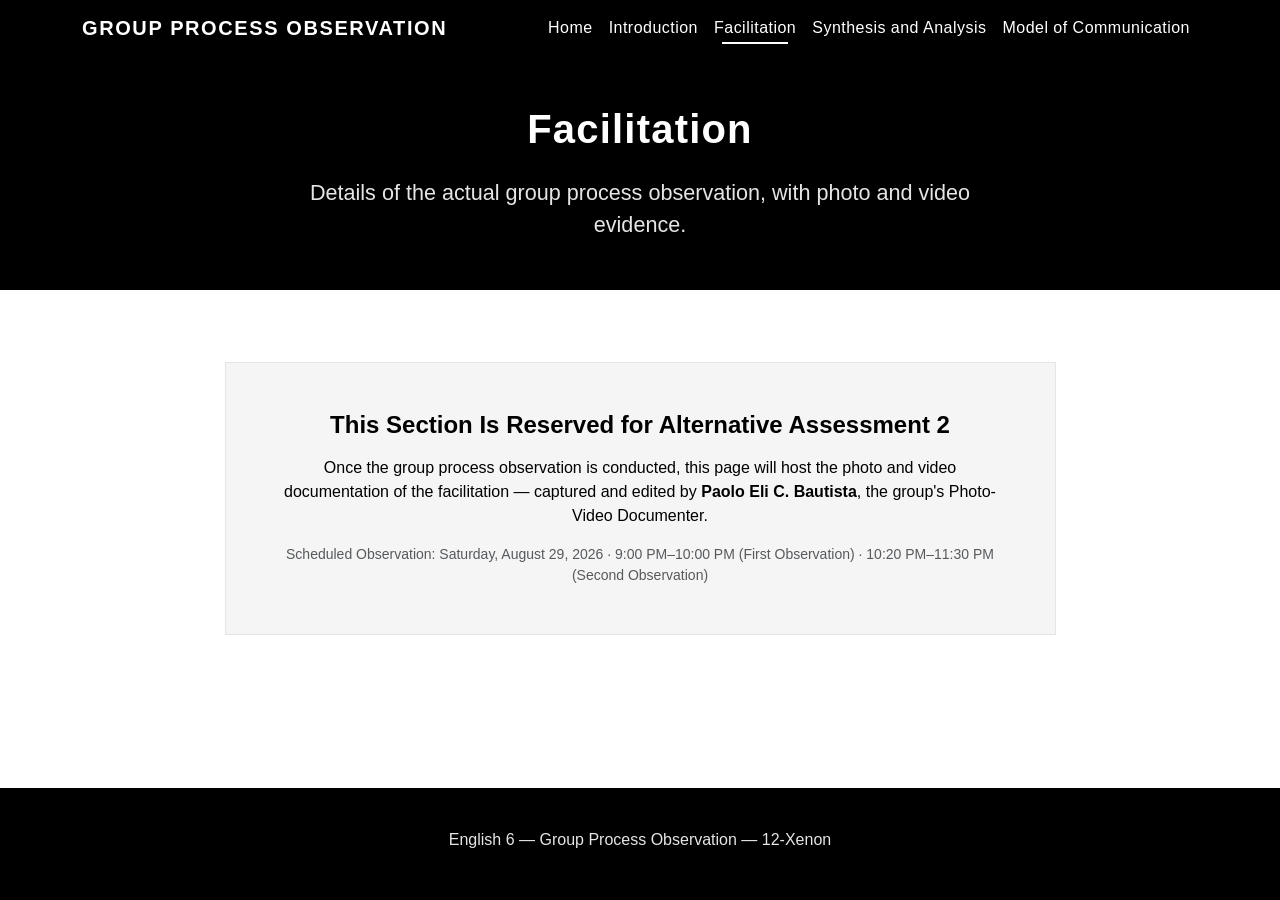
==== facilitation.html @ f80d8b5a "AA1 Updates" ====
<!DOCTYPE html>
<html lang="en">
<head>
  <meta charset="UTF-8">
  <meta name="viewport" content="width=device-width, initial-scale=1.0">
  <title>Group Process Observation — Facilitation</title>

  <link href="https://cdn.jsdelivr.net/npm/bootstrap@5.3.3/dist/css/bootstrap.min.css" rel="stylesheet">
  <link href="style.css" rel="stylesheet">
</head>
<body>

  <!-- navbar -->
  <nav class="navbar navbar-expand-lg navbar-bw sticky-top">
    <div class="container">
      <a class="navbar-brand" href="index.html">Group Process Observation</a>
      <button class="navbar-toggler" type="button" data-bs-toggle="collapse"
              data-bs-target="#mainNavbar" aria-controls="mainNavbar"
              aria-expanded="false" aria-label="Toggle navigation">
        <span class="navbar-toggler-icon"></span>
      </button>
      <div class="collapse navbar-collapse" id="mainNavbar">
        <ul class="navbar-nav ms-auto mb-2 mb-lg-0">
          <li class="nav-item">
            <a class="nav-link" href="index.html">Home</a>
          </li>
          <li class="nav-item">
            <a class="nav-link" href="introduction.html">Introduction</a>
          </li>
          <li class="nav-item">
            <a class="nav-link active" aria-current="page" href="facilitation.html">Facilitation</a>
          </li>
          <li class="nav-item">
            <a class="nav-link" href="summary-analysis.html">Synthesis and Analysis</a>
          </li>
          <li class="nav-item">
            <a class="nav-link" href="x-model.html">Model of Communication</a>
          </li>
        </ul>
      </div>
    </div>
  </nav>
  <!-- navbar -->

  <main>
    <!-- ===================== PAGE HEADER ===================== -->
    <section class="hero py-5">
      <div class="container">
        <h1 class="fs-1">Facilitation</h1>
        <p class="mb-0">
          Details of the actual group process observation, with photo and video evidence.
        </p>
      </div>
    </section>

    <!-- ===================== BODY CONTENT ===================== -->
    <section class="section">
      <div class="container">
        <div class="row justify-content-center">
          <div class="col-lg-9">
            <div class="card-bw bg-light-bw text-center p-5">
              <h2 class="h4 fw-bold mb-3">This Section Is Reserved for Alternative Assessment 2</h2>
              <p class="mb-3">
                Once the group process observation is conducted, this page will host the
                photo and video documentation of the facilitation &mdash; captured and edited by
                <strong>Paolo Eli C. Bautista</strong>, the group's Photo-Video Documenter.
              </p>
              <p class="mb-0 small text-muted">
                Scheduled Observation: Saturday, August 29, 2026 &middot;
                9:00 PM&ndash;10:00 PM (First Observation) &middot;
                10:20 PM&ndash;11:30 PM (Second Observation)
              </p>
            </div>
          </div>
        </div>
      </div>
    </section>
  </main>

  <!-- footer -->
  <footer class="footer-bw">
    <div class="container">
      <p class="mb-2">English 6 &mdash; Group Process Observation &mdash; 12‑Xenon</p>
    </div>
  </footer>
  <!-- footer -->

  <script src="https://cdn.jsdelivr.net/npm/bootstrap@5.3.3/dist/js/bootstrap.bundle.min.js"></script>
</body>
</html>
---- style.css ----
:root {
  --bw-black: #000000;
  --bw-white: #ffffff;
  --bw-gray-dark: #1a1a1a;
  --bw-gray: #6c6c6c;
  --bw-gray-light: #e5e5e5;
  --bw-gray-lighter: #f5f5f5;
}

html, body {
  height: 100%;
}

body {
  background-color: var(--bw-white);
  color: var(--bw-black);
  font-family: "Helvetica Neue", Arial, sans-serif;
  display: flex;
  flex-direction: column;
  min-height: 100vh;
}

main {
  flex: 1 0 auto;
}

.navbar-bw {
  background-color: var(--bw-black);
  border-bottom: 1px solid var(--bw-black);
}

.navbar-bw .navbar-brand {
  color: var(--bw-white) !important;
  font-weight: 700;
  letter-spacing: 0.08em;
  text-transform: uppercase;
}

.navbar-bw .nav-link {
  color: var(--bw-white) !important;
  font-weight: 500;
  letter-spacing: 0.03em;
  padding-left: 1rem;
  padding-right: 1rem;
  position: relative;
}

.navbar-bw .nav-link.active,
.navbar-bw .nav-link:hover {
  color: var(--bw-white) !important;
}

.navbar-bw .nav-link.active::after {
  content: "";
  position: absolute;
  left: 1rem;
  right: 1rem;
  bottom: 0.25rem;
  height: 2px;
  background-color: var(--bw-white);
}

.navbar-bw .navbar-toggler {
  border-color: var(--bw-white);
}

.navbar-bw .navbar-toggler-icon {
  filter: invert(1);
}

.hero {
  background-color: var(--bw-black);
  color: var(--bw-white);
  padding: 7rem 1rem;
  text-align: center;
}

.hero h1 {
  font-size: clamp(2rem, 6vw, 4.5rem);
  font-weight: 800;
  letter-spacing: 0.03em;
  margin-bottom: 1.5rem;
}

.hero p {
  font-size: clamp(1rem, 2vw, 1.35rem);
  max-width: 46rem;
  margin: 0 auto;
  color: var(--bw-gray-light);
}

.hero .btn-bw {
  margin-top: 2.5rem;
}

.btn-bw {
  background-color: var(--bw-white);
  color: var(--bw-black);
  border: 2px solid var(--bw-white);
  font-weight: 600;
  padding: 0.65rem 1.75rem;
  border-radius: 0;
  text-transform: uppercase;
  letter-spacing: 0.05em;
  transition: all 0.2s ease-in-out;
}

.btn-bw:hover {
  background-color: transparent;
  color: var(--bw-white);
}

.btn-outline-bw {
  background-color: transparent;
  color: var(--bw-black);
  border: 2px solid var(--bw-black);
  font-weight: 600;
  padding: 0.65rem 1.75rem;
  border-radius: 0;
  text-transform: uppercase;
  letter-spacing: 0.05em;
  transition: all 0.2s ease-in-out;
}

.btn-outline-bw:hover {
  background-color: var(--bw-black);
  color: var(--bw-white);
}

.section {
  padding: 4.5rem 1rem;
}

.section-title {
  font-weight: 800;
  text-transform: uppercase;
  letter-spacing: 0.04em;
  margin-bottom: 1rem;
}

.section-divider {
  width: 4rem;
  height: 3px;
  background-color: var(--bw-black);
  margin-bottom: 2rem;
}

.card-bw {
  border: 1px solid var(--bw-gray-light);
  border-radius: 0;
  padding: 2rem;
  height: 100%;
  transition: box-shadow 0.2s ease-in-out;
}

.card-bw:hover {
  box-shadow: 0 0 0 2px var(--bw-black) inset;
}

.bg-light-bw {
  background-color: var(--bw-gray-lighter);
}

.footer-bw {
  background-color: var(--bw-black);
  color: var(--bw-gray-light);
  padding: 2.5rem 1rem;
  text-align: center;
  flex-shrink: 0;
}

.footer-bw a {
  color: var(--bw-white);
  text-decoration: none;
}

.footer-bw a:hover {
  text-decoration: underline;
}
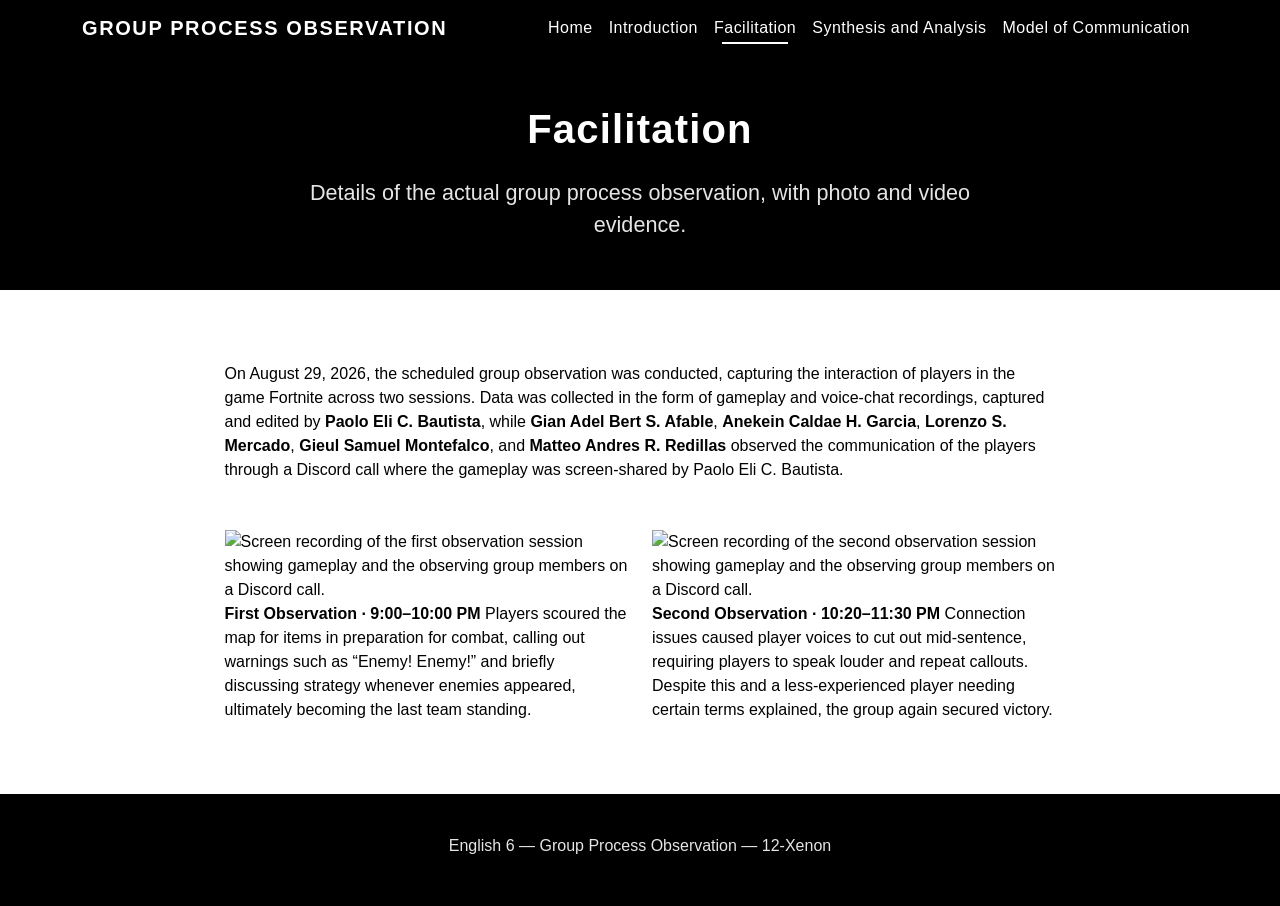
==== commit ddae3072: "Update facilitation.html" ====
--- a/facilitation.html
+++ b/facilitation.html
@@ -58,18 +58,44 @@
       <div class="container">
         <div class="row justify-content-center">
           <div class="col-lg-9">
-            <div class="card-bw bg-light-bw text-center p-5">
-              <h2 class="h4 fw-bold mb-3">This Section Is Reserved for Alternative Assessment 2</h2>
-              <p class="mb-3">
-                Once the group process observation is conducted, this page will host the
-                photo and video documentation of the facilitation &mdash; captured and edited by
-                <strong>Paolo Eli C. Bautista</strong>, the group's Photo-Video Documenter.
-              </p>
-              <p class="mb-0 small text-muted">
-                Scheduled Observation: Saturday, August 29, 2026 &middot;
-                9:00 PM&ndash;10:00 PM (First Observation) &middot;
-                10:20 PM&ndash;11:30 PM (Second Observation)
-              </p>
+            <p>
+              On August 29, 2026, the scheduled group observation was conducted, capturing the
+              interaction of players in the game Fortnite across two sessions. Data was collected
+              in the form of gameplay and voice-chat recordings, captured and edited by
+              <strong>Paolo Eli C. Bautista</strong>, while <strong>Gian Adel Bert S. Afable</strong>,
+              <strong>Anekein Caldae H. Garcia</strong>, <strong>Lorenzo S. Mercado</strong>,
+              <strong>Gieul Samuel Montefalco</strong>, and <strong>Matteo Andres R. Redillas</strong>
+              observed the communication of the players through a Discord call where the gameplay
+              was screen-shared by Paolo Eli C. Bautista.
+            </p>
+          </div>
+        </div>
+
+        <div class="row g-4 mt-2 justify-content-center">
+          <div class="col-lg-9">
+            <div class="row g-4">
+              <div class="col-md-6">
+                <figure class="figure-bw mb-0">
+                  <img src="assets/obs-1.png" alt="Screen recording of the first observation session showing gameplay and the observing group members on a Discord call.">
+                  <figcaption>
+                    <strong>First Observation &middot; 9:00&ndash;10:00 PM</strong>
+                    Players scoured the map for items in preparation for combat, calling out warnings
+                    such as &ldquo;Enemy! Enemy!&rdquo; and briefly discussing strategy whenever enemies
+                    appeared, ultimately becoming the last team standing.
+                  </figcaption>
+                </figure>
+              </div>
+              <div class="col-md-6">
+                <figure class="figure-bw mb-0">
+                  <img src="assets/obs-2.png" alt="Screen recording of the second observation session showing gameplay and the observing group members on a Discord call.">
+                  <figcaption>
+                    <strong>Second Observation &middot; 10:20&ndash;11:30 PM</strong>
+                    Connection issues caused player voices to cut out mid-sentence, requiring players
+                    to speak louder and repeat callouts. Despite this and a less-experienced player
+                    needing certain terms explained, the group again secured victory.
+                  </figcaption>
+                </figure>
+              </div>
             </div>
           </div>
         </div>
